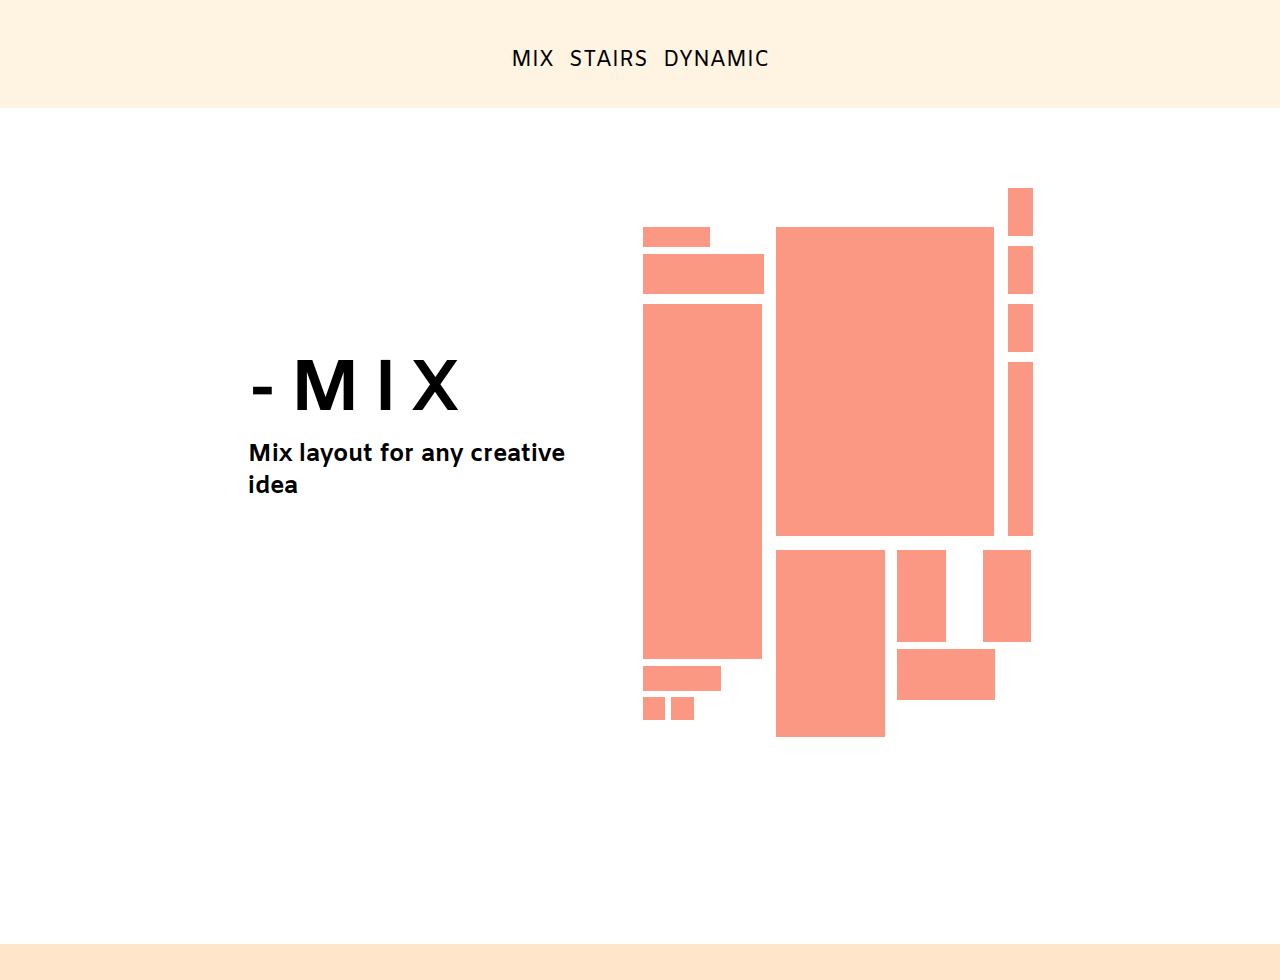
==== index.html @ d4f801b9 "v1.0" ====
<!DOCTYPE html>
<html lang="en">

<head>
    <meta charset="UTF-8">
    <meta http-equiv="X-UA-Compatible" content="IE=edge">
    <meta name="viewport" content="width=device-width, initial-scale=1.0">
    <link rel="stylesheet" href="css/style.css">

    <!--font-->
    <link rel="preconnect" href="https://fonts.googleapis.com">
    <link rel="preconnect" href="https://fonts.gstatic.com" crossorigin>
    <link href="https://fonts.googleapis.com/css2?family=Amiko:wght@400;600;700&display=swap" rel="stylesheet">

    <title>Ex 3</title>
</head>

<body>
    <header>
        <nav>
            <section>
                <section><span class="ball"></span></section>
                <a href="index.html">MIX</a>
            </section>
            <section>
                <section><span class="ball"></span></section>
                <a href="layout2.html">STAIRS</a>
            </section>
            <section>
                <section><span class="ball"></span></section>
                <a href="layout3.html">DYNAMIC</a>
            </section>
        </nav>
    </header>

    <main>
        <section> <!-- wrapper -->
            <section> <!-- main-info -->
                <section></section> <!-- spacer-1 -->
                <section> <!-- mix wrapper -->
                    <a href="index.html">-MIX</a>
                    <section>Mix layout for any creative idea</section>
                </section>
                <section></section> <!-- spacer-2 -->
            </section>
            <article> <!-- main-content -->
                <!-- r=rectangle, c=container, col=column -->
                <section> <!-- col1 -->
                    <div></div> <!-- col1-r1 -->
                    <div></div> <!-- col1-r2 -->
                    <div></div> <!-- col1-r3 -->
                    <section> <!-- col1-c4 -->
                        <div></div> <!-- col1-c4-r1 -->
                        <section> <!-- col1-c4-c2 -->
                            <div></div> <!-- col1-c4-c2-r1 -->
                            <div></div> <!-- col1-c4-c2-r2 -->
                        </section>
                    </section>
                </section>
                <article> <!-- col2 -->
                    <section> <!-- col2-c1 -->
                        <div></div> <!-- col2-c1-r1 -->
                        <section> <!-- col2-c1-c2 -->
                            <div></div> <!-- col2-c1-c2-r1 -->
                            <div></div> <!-- col2-c1-c2-r2 -->
                            <div></div> <!-- col2-c1-c2-r3 -->
                            <div></div> <!-- col2-c1-c2-r4 -->
                        </section>
                    </section>
                    <article> <!-- col2-c2 -->
                        <div></div> <!-- col2-c2-r1 -->
                        <section> <!-- col2-c2-c2 -->
                            <section> <!-- col2-c2-c2-c1 -->
                                <div></div> <!-- col2-c2-c2-c1-r1 -->
                                <div></div> <!-- col2-c2-c2-c1-r2 -->
                            </section>
                            <div></div> <!-- col2-c2-r2 -->
                        </section>
                    </article>
                </article>
            </article>
        </section>
    </main>

    <footer>

    </footer>
</body>

</html>
---- css/style.css ----
:root {
    font-size: 16px;
}

* {
    margin: 0;
    padding: 0;
    font-family: 'Amiko', sans-serif;
}

section, aside, main, article, footer, header, nav {
    display: block;
}

a {
    text-decoration: none;
    color: #000;
}

.fixed {
    position: fixed;
}

/* ---------------- */

/* MIX Page start */

header {
    width: 100vw;
    height: calc(123/1024*100vh);
    background-color: #FFF3E2;
    display: flex;
    align-items: center;
    justify-content: center;
}

nav {
    width: calc(291/1440*100vw);
    justify-content: space-between;
    display: flex;
}

nav section a {
    font-weight: 400;
    font-size: calc(24/1440*100vw);
}

nav section section {
    display: flex;
    justify-content: center;
}

/* .ball {
    opacity: 0;
    width: 1vw;
    height: 1vw;
    border-radius: 10rem;
    background-color: #E74646;
}

nav section:hover .ball{    
    opacity: 1;
} */

.ball {
    opacity: 0;
    width: 1vw;
    height: 1vw;
    border-radius: 10rem;
    background-color: #E74646;
}

nav section:hover .ball{    
    opacity: 1;
}

main {
    width: 100vw;
    height: calc(860/1024*100vh);
}

main > section:only-child {
    margin-top: calc(91/1024*100vh);
    margin-right: auto;
    margin-left: auto;
    display: flex;
    width: calc(881/1440*100vw);
    height: calc(624/1024*100vh);
}

main > section:only-child > section {
    width: calc(444/1440*100vw);
    height: calc(624/1024*100vh);
}

/* mix spacer-1 */
main > section:only-child > section > section:first-child {
    width: calc(374/1440*100vw);
    height: calc(176/1024*100vh);
}

main > section:only-child > section > section:nth-child(2) {
    width: calc(374/1440*100vw);
    height: calc(125/1024*100vh);
}

/* a */
main > section:only-child > section > section:nth-child(2) a {
    font-weight: 700;
    font-size: 4.5rem;
    letter-spacing: 0.8rem;
    margin-left: 0;
    width: calc(274/1440*100vw);
    height: calc(97/1024*100vh);
}

/* second sentence */
main > section:only-child > section > section:nth-child(2) > section:last-child {
    font-weight: 700;
    font-size: 1.5rem;
}

/* mix spacer-2 */
main > section:only-child > section > section:nth-child(3) {
    width: calc(374/1440*100vw);
    height: calc(323/1024*100vh);
}

/* Rectangles */
div {
    background-color: #FA9884;
}

/* define rectangles and containers */

/* col2-c2-r2 - rectangle */
main > section:only-child > article > article > article > section > div {
    margin-top: calc(7/1024*100vh);
    width: calc(110/1440*100vw);
    height: calc(58/1024*100vh);
}

/* col2-c2-c2-c1-r2 - rectangle */
main > section:only-child > article > article > article > section > section > div:last-child {
    margin-left: calc(41/1440*100vw);
    width: calc(55/1440*100vw);
    height: calc(105/1024*100vh);
}

/* col2-c2-c2-c1-r1 -rectangle */
main > section:only-child > article > article > article > section > section > div:first-child{
    width: calc(55/1440*100vw);
    height: calc(105/1024*100vh);
}

/* col2-c2-c2-c1 - container */
main > section:only-child > article > article > article > section > section {
    display: flex;
    flex-direction: row;
    justify-content: space-between;
}

/* col2-c2-c2 - container */
main > section:only-child > article > article > article > section {
    margin-left: calc(14/1440*100vw);
    display: flex;
    flex-direction: column;
}

/* col2-c2-r1 - rectangle */
main > section:only-child > article > article > article > div {
    width: calc(123/1440*100vw);
    height: calc(212/1024*100vh);
}

/* col2-c2 - container */
main > section:only-child > article > article > article {
    display: flex;
    flex-direction: row;
    margin-top: calc(16/1024*100vh);
    width: calc(290/1440*100vw);
    height: calc(212/1024*100vh);
}

/* col2-c1-c2-r4 - rectangle */
main section:only-child > article > article > section > section > div:nth-child(4) {
    width: calc(28/1440*100vw);
    height: calc(198/1024*100vh);
}

/* col2-c1-c2-r3 - rectangle */
main > section:only-child > article > article > section > section > div:nth-child(3) {
    width: calc(28/1440*100vw);
    height: calc(55/1024*100vh);
}

/* col2-c1-c2-r2 - rectangle */
main > section:only-child > article > article > section > section > div:nth-child(2){
    width: calc(28/1440*100vw);
    height: calc(55/1024*100vh);
}

/* col2-c1-c2-r1 - rectangle */
main > section:only-child > article > article > section > section > div:first-child {
    width: calc(28/1440*100vw);
    height: calc(55/1024*100vh);
}

/* col2-c1-c2 - container */
main > section:only-child > article > article > section > section {
    display: flex;
    flex-direction: column;
    justify-content: space-between;
    width: calc(28/1440*100vw);
    height: calc(396/1024*100vh);
}

/* col2-c1-r1 - rectangle */
main > section:only-child > article > article > section > div {
    margin-top: calc(44/1024*100vh);
    width: calc(246/1440*100vw);
    height: calc(352/1024*100vh);
}

/* col2-c1 - container */
main > section:only-child > article > article > section {
    display: flex;
    flex-direction: row;
    justify-content: space-between;
    width: calc(290/1440*100vw);
    height: calc(396/1024*100vh);
}

/* col2 - container */
main > section:only-child > article > article {
    display: flex;
    flex-direction: column;
    width: calc(288/1440*100vw);
    height: calc(624/1024*100vh);
}

/* col1-c4-c2-r2 - rectangle */
main > section:only-child > article > section > section > section > div:last-child {
    margin-top: calc(7/1024*100vh);
    margin-left: calc(7/1024*100vh);
    width: calc(25/1440*100vw);
    height: calc(26/1024*100vh);
}

/* col1-c4-c2-r1 - rectangle */
main > section:only-child > article > section > section > section > div:first-child {
    margin-top: calc(7/1024*100vh);
    width: calc(25/1440*100vw);
    height: calc(26/1024*100vh);
}

/* col1-c4-c2 - container */
main > section:only-child > article > section > section > section {
    display: flex;
    flex-direction: row;
}

/* col1-c4-r1 - rectangle */
main > section:only-child > article > section > section > div:first-child {
    width: calc(88/1440*100vw);
    height: calc(28/1024*100vh);
}

/* col1-c4 - container */
main > section:only-child > article > section > section {
    display: flex;
    flex-direction: column;
    margin-top: calc(8/1024*100vh);
    width: calc(134/1440*100vw);
    height: calc(88/1024*100vh);
}

/* col1-r3 - rectangle */
main > section:only-child > article > section > div:nth-child(3) {
    margin-top: calc(11/1024*100vh);
    width: calc(134/1440*100vw);
    height: calc(404/1024*100vh);
}

/* col1-r2 - rectangle */
main > section:only-child > article > section > div:nth-child(2) {
    margin-top: calc(8/1024*100vh);
    width: calc(136/1440*100vw);
    height: calc(46/1024*100vh);
}

/* col1-r1 - rectangle */
main > section:only-child > article > section > div:first-child {
    margin-top: calc(44/1024*100vh);
    width: calc(75/1440*100vw);
    height: calc(23/1024*100vh);
}

/* col1 - container */
main > section:only-child > article > section {
    width: calc(136/1440*100vw);
    height: calc(624/1024*100vh);
}

/* container */
main > section:only-child > article {
    display: flex;
    justify-content: space-between;
    width: calc(437/1440*100vw);
    height: calc(624/1024*100vh);
}

/* ---------------------- */

footer {
    width: 100vw;
    height: calc(41/1024*100vh);
    background-color: #FFE5CA;
}

/* MIX Page end */

/* Layout 2 page start */

/* wrapper */

main > article {
    display: flex;
    width: 100vw;
}

main > article > section {
    width: calc(1271/1440*100vw);
}

main > article > section > section {
    width: calc(969/1440*100vw);
    margin: calc(119/2024*100vh) auto 0 auto;
    display: flex;
    justify-content: space-between;
}

main > article > section > section > section:first-child {
    width: calc(457/1440*100vw);
}

main > article > section > section > section:last-child {
    margin-top: calc(168/2024*100vh);
    width: calc(457/1440*100vw);
}

main > article > section > section > section:first-child section {
    width: calc(457/1440*100vw);
    height: calc(299/2024*100vh);
    margin-top: calc(70/2024*100vh);
    background-color: #FA9884;
}

main > article > section > section > section:last-child section {
    width: calc(457/1440*100vw);
    height: calc(299/2024*100vh);
    margin-top: calc(70/2024*100vh);
    background-color: #FA9884;
}

aside {
    width: calc(169/1440*100vw);
    height: calc(1925/2024*100vh);
    background-color: #FFE5CA;
    color: #FA9884;
    display: flex;
    flex-direction: column;
    margin-right: 0px;
}

aside > section {
    width: 100%;
}

aside > section > section:first-child {
    width: calc(80/1440*100vw);
    height: calc(80/2024*100vh);
    margin-top: calc(119/2024*100vh);
    background-color: #000;
}

aside > section > section:nth-child(2) {
    width: calc(80/1440*100vw);
    height: calc(80/2024*100vh);
    margin-top: calc(48/2024*100vh);
    margin-left: calc(89/1440*100vw);
    background-color: #fff;
}

aside > section > section:last-child {
    width: calc(80/1440*100vw);
    height: calc(80/2024*100vh);
    margin-top: calc(289/2024*100vh);
    background-color: #000;
}

aside > article {
    width: calc(81/1440*100vw);
    height: calc(641/2024*100vh);
    margin-top: calc(544/2024*100vh);
    font-weight: 400;
    font-size: 6rem;
    display: flex;
    flex-direction: column;
    display: flex;
    align-self: center;
    text-align: center;
}

aside > article > a:hover {
    color: #FA9884;
}

/* Layout 2 page end */

/* Layout 3 page start */

/* mobile */
@media only screen and (max-width: 767px) {
    .layout3 {
        width: 100vw;
        height: 100vh;
        background-color: lightblue;
    }
}

/* > mobile */

@media only screen and (min-width: 768px) {
    .layout3  {
        width: 100vw;
        height: 100vh;
        background-color: lightblue;
    }
}

/* Layout 3 page end */
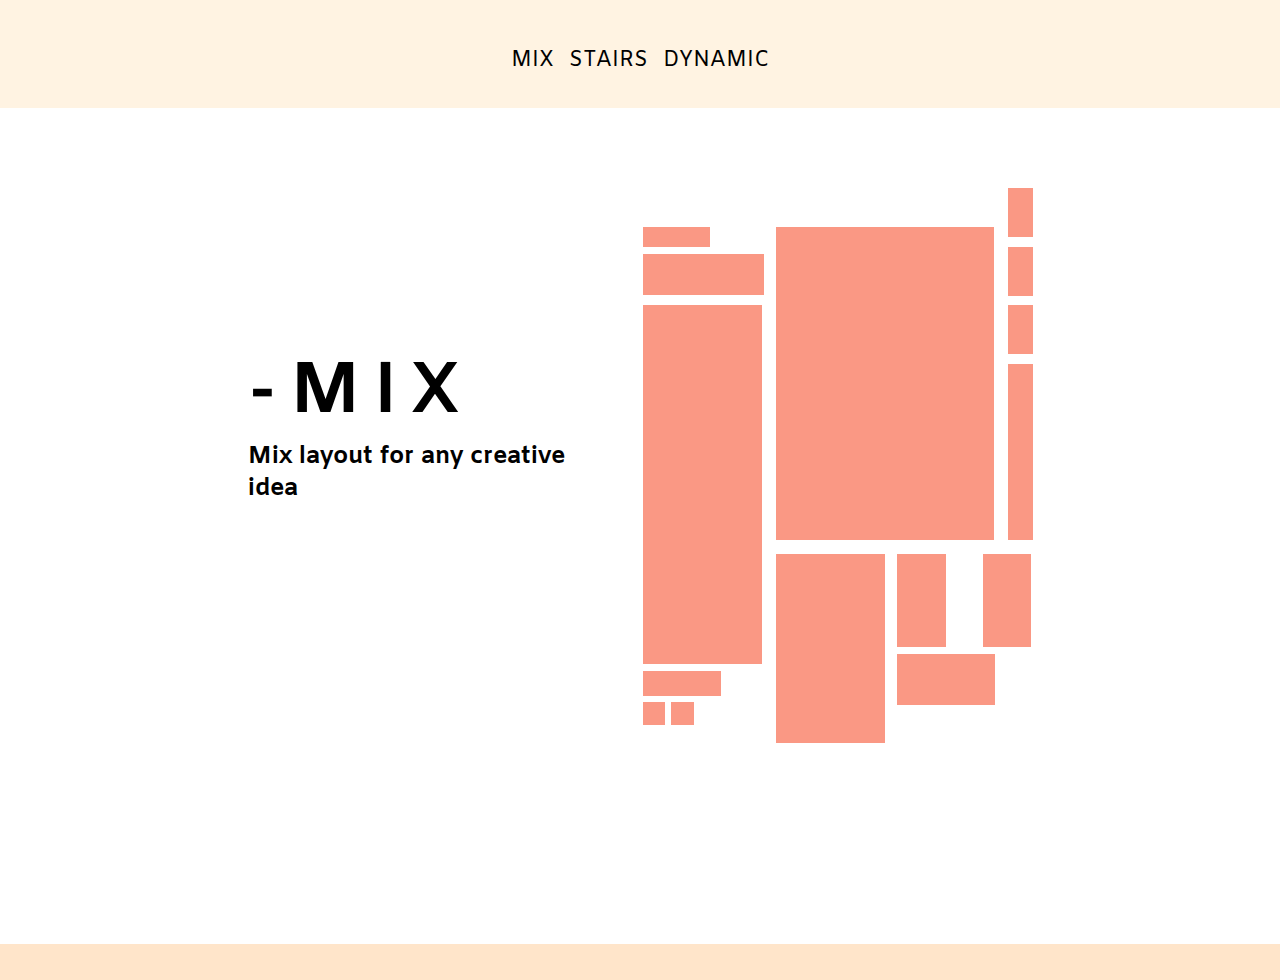
==== commit ba87b7fe: "v1.1" ====
--- a/index.html
+++ b/index.html
@@ -1,20 +1,16 @@
 <!DOCTYPE html>
 <html lang="en">
-
 <head>
     <meta charset="UTF-8">
     <meta http-equiv="X-UA-Compatible" content="IE=edge">
     <meta name="viewport" content="width=device-width, initial-scale=1.0">
     <link rel="stylesheet" href="css/style.css">
-
     <!--font-->
     <link rel="preconnect" href="https://fonts.googleapis.com">
     <link rel="preconnect" href="https://fonts.gstatic.com" crossorigin>
     <link href="https://fonts.googleapis.com/css2?family=Amiko:wght@400;600;700&display=swap" rel="stylesheet">
-
     <title>Ex 3</title>
 </head>
-
 <body>
     <header>
         <nav>
@@ -32,7 +28,6 @@
             </section>
         </nav>
     </header>
-
     <main>
         <section> <!-- wrapper -->
             <section> <!-- main-info -->
@@ -41,50 +36,45 @@
                     <a href="index.html">-MIX</a>
                     <section>Mix layout for any creative idea</section>
                 </section>
-                <section></section> <!-- spacer-2 -->
+                <section></section>
             </section>
-            <article> <!-- main-content -->
-                <!-- r=rectangle, c=container, col=column -->
-                <section> <!-- col1 -->
-                    <div></div> <!-- col1-r1 -->
-                    <div></div> <!-- col1-r2 -->
-                    <div></div> <!-- col1-r3 -->
-                    <section> <!-- col1-c4 -->
-                        <div></div> <!-- col1-c4-r1 -->
-                        <section> <!-- col1-c4-c2 -->
-                            <div></div> <!-- col1-c4-c2-r1 -->
-                            <div></div> <!-- col1-c4-c2-r2 -->
+            <article>
+                <section>
+                    <div></div>
+                    <div></div>
+                    <div></div>
+                    <section>
+                        <div></div>
+                        <section>
+                            <div></div>
+                            <div></div>
                         </section>
                     </section>
                 </section>
-                <article> <!-- col2 -->
-                    <section> <!-- col2-c1 -->
-                        <div></div> <!-- col2-c1-r1 -->
-                        <section> <!-- col2-c1-c2 -->
-                            <div></div> <!-- col2-c1-c2-r1 -->
-                            <div></div> <!-- col2-c1-c2-r2 -->
-                            <div></div> <!-- col2-c1-c2-r3 -->
-                            <div></div> <!-- col2-c1-c2-r4 -->
+                <article>
+                    <section>
+                        <div></div>
+                        <section>
+                            <div></div>
+                            <div></div>
+                            <div></div>
+                            <div></div>
                         </section>
                     </section>
-                    <article> <!-- col2-c2 -->
-                        <div></div> <!-- col2-c2-r1 -->
-                        <section> <!-- col2-c2-c2 -->
-                            <section> <!-- col2-c2-c2-c1 -->
-                                <div></div> <!-- col2-c2-c2-c1-r1 -->
-                                <div></div> <!-- col2-c2-c2-c1-r2 -->
+                    <article>
+                        <div></div>
+                        <section>
+                            <section>
+                                <div></div>
+                                <div></div>
                             </section>
-                            <div></div> <!-- col2-c2-r2 -->
+                            <div></div>
                         </section>
                     </article>
                 </article>
             </article>
         </section>
     </main>
-
-    <footer>
-
-    </footer>
+    <footer></footer>
 </body>
-
 </html>--- a/css/style.css
+++ b/css/style.css
@@ -34,18 +34,18 @@
     justify-content: center;
 }
 
-nav {
+body > header:first-child > nav {
     width: calc(291/1440*100vw);
     justify-content: space-between;
     display: flex;
 }
 
-nav section a {
+body > header:first-child > nav > section > a {
     font-weight: 400;
     font-size: calc(24/1440*100vw);
 }
 
-nav section section {
+body > header:first-child > nav > section > section {
     display: flex;
     justify-content: center;
 }
@@ -85,23 +85,27 @@
     margin-left: auto;
     display: flex;
     width: calc(881/1440*100vw);
-    height: calc(624/1024*100vh);
+    /* height: calc(624/1024*100vh); */
+    aspect-ratio: calc(881/624);
 }
 
 main > section:only-child > section {
     width: calc(444/1440*100vw);
-    height: calc(624/1024*100vh);
+    /* height: calc(624/1024*100vh); */
+    aspect-ratio: calc(444/624);
 }
 
 /* mix spacer-1 */
 main > section:only-child > section > section:first-child {
     width: calc(374/1440*100vw);
-    height: calc(176/1024*100vh);
+    /* height: calc(176/1024*100vh); */
+    aspect-ratio: calc(374/176);
 }
 
 main > section:only-child > section > section:nth-child(2) {
     width: calc(374/1440*100vw);
-    height: calc(125/1024*100vh);
+    /* height: calc(125/1024*100vh); */
+    aspect-ratio: calc(374/125);
 }
 
 /* a */
@@ -111,7 +115,8 @@
     letter-spacing: 0.8rem;
     margin-left: 0;
     width: calc(274/1440*100vw);
-    height: calc(97/1024*100vh);
+    /* height: calc(97/1024*100vh); */
+    aspect-ratio: calc(274/97);
 }
 
 /* second sentence */
@@ -123,7 +128,8 @@
 /* mix spacer-2 */
 main > section:only-child > section > section:nth-child(3) {
     width: calc(374/1440*100vw);
-    height: calc(323/1024*100vh);
+    /* height: calc(323/1024*100vh); */
+    aspect-ratio: calc(374/323);
 }
 
 /* Rectangles */
@@ -137,20 +143,23 @@
 main > section:only-child > article > article > article > section > div {
     margin-top: calc(7/1024*100vh);
     width: calc(110/1440*100vw);
-    height: calc(58/1024*100vh);
+    /* height: calc(58/1024*100vh); */
+    aspect-ratio: calc(110/58);
 }
 
 /* col2-c2-c2-c1-r2 - rectangle */
 main > section:only-child > article > article > article > section > section > div:last-child {
     margin-left: calc(41/1440*100vw);
     width: calc(55/1440*100vw);
-    height: calc(105/1024*100vh);
+    /* height: calc(105/1024*100vh); */
+    aspect-ratio: calc(55/105);
 }
 
 /* col2-c2-c2-c1-r1 -rectangle */
 main > section:only-child > article > article > article > section > section > div:first-child{
     width: calc(55/1440*100vw);
-    height: calc(105/1024*100vh);
+    /* height: calc(105/1024*100vh); */
+    aspect-ratio: calc(55/105);
 }
 
 /* col2-c2-c2-c1 - container */
@@ -170,7 +179,8 @@
 /* col2-c2-r1 - rectangle */
 main > section:only-child > article > article > article > div {
     width: calc(123/1440*100vw);
-    height: calc(212/1024*100vh);
+    /* height: calc(212/1024*100vh); */
+    aspect-ratio: calc(123/212);
 }
 
 /* col2-c2 - container */
@@ -179,31 +189,36 @@
     flex-direction: row;
     margin-top: calc(16/1024*100vh);
     width: calc(290/1440*100vw);
-    height: calc(212/1024*100vh);
+    /* height: calc(212/1024*100vh); */
+    aspect-ratio: calc(290/212);
 }
 
 /* col2-c1-c2-r4 - rectangle */
 main section:only-child > article > article > section > section > div:nth-child(4) {
     width: calc(28/1440*100vw);
-    height: calc(198/1024*100vh);
+    /* height: calc(198/1024*100vh); */
+    aspect-ratio: calc(28/198);
 }
 
 /* col2-c1-c2-r3 - rectangle */
 main > section:only-child > article > article > section > section > div:nth-child(3) {
     width: calc(28/1440*100vw);
-    height: calc(55/1024*100vh);
+    /* height: calc(55/1024*100vh); */
+    aspect-ratio: calc(28/55);
 }
 
 /* col2-c1-c2-r2 - rectangle */
 main > section:only-child > article > article > section > section > div:nth-child(2){
     width: calc(28/1440*100vw);
-    height: calc(55/1024*100vh);
+    /* height: calc(55/1024*100vh); */
+    aspect-ratio: calc(28/55);
 }
 
 /* col2-c1-c2-r1 - rectangle */
 main > section:only-child > article > article > section > section > div:first-child {
     width: calc(28/1440*100vw);
-    height: calc(55/1024*100vh);
+    /* height: calc(55/1024*100vh); */
+    aspect-ratio: calc(28/55);
 }
 
 /* col2-c1-c2 - container */
@@ -212,14 +227,16 @@
     flex-direction: column;
     justify-content: space-between;
     width: calc(28/1440*100vw);
-    height: calc(396/1024*100vh);
+    /* height: calc(396/1024*100vh); */
+    aspect-ratio: calc(28/396);
 }
 
 /* col2-c1-r1 - rectangle */
 main > section:only-child > article > article > section > div {
     margin-top: calc(44/1024*100vh);
     width: calc(246/1440*100vw);
-    height: calc(352/1024*100vh);
+    /* height: calc(352/1024*100vh); */
+    aspect-ratio: calc(246/352);
 }
 
 /* col2-c1 - container */
@@ -228,7 +245,8 @@
     flex-direction: row;
     justify-content: space-between;
     width: calc(290/1440*100vw);
-    height: calc(396/1024*100vh);
+    /* height: calc(396/1024*100vh); */
+    aspect-ratio: calc(290/396);
 }
 
 /* col2 - container */
@@ -236,7 +254,8 @@
     display: flex;
     flex-direction: column;
     width: calc(288/1440*100vw);
-    height: calc(624/1024*100vh);
+    /* height: calc(624/1024*100vh); */
+    aspect-ratio: calc(288/624);
 }
 
 /* col1-c4-c2-r2 - rectangle */
@@ -244,14 +263,16 @@
     margin-top: calc(7/1024*100vh);
     margin-left: calc(7/1024*100vh);
     width: calc(25/1440*100vw);
-    height: calc(26/1024*100vh);
+    /* height: calc(26/1024*100vh); */
+    aspect-ratio: calc(25/26);
 }
 
 /* col1-c4-c2-r1 - rectangle */
 main > section:only-child > article > section > section > section > div:first-child {
     margin-top: calc(7/1024*100vh);
     width: calc(25/1440*100vw);
-    height: calc(26/1024*100vh);
+    /* height: calc(26/1024*100vh); */
+    aspect-ratio: calc(25/26);
 }
 
 /* col1-c4-c2 - container */
@@ -263,7 +284,8 @@
 /* col1-c4-r1 - rectangle */
 main > section:only-child > article > section > section > div:first-child {
     width: calc(88/1440*100vw);
-    height: calc(28/1024*100vh);
+    /* height: calc(28/1024*100vh); */
+    aspect-ratio: calc(88/28);
 }
 
 /* col1-c4 - container */
@@ -272,34 +294,39 @@
     flex-direction: column;
     margin-top: calc(8/1024*100vh);
     width: calc(134/1440*100vw);
-    height: calc(88/1024*100vh);
+    /* height: calc(88/1024*100vh); */
+    aspect-ratio: calc(134/88);
 }
 
 /* col1-r3 - rectangle */
 main > section:only-child > article > section > div:nth-child(3) {
     margin-top: calc(11/1024*100vh);
     width: calc(134/1440*100vw);
-    height: calc(404/1024*100vh);
+    /* height: calc(404/1024*100vh); */
+    aspect-ratio: calc(134/404);
 }
 
 /* col1-r2 - rectangle */
 main > section:only-child > article > section > div:nth-child(2) {
     margin-top: calc(8/1024*100vh);
     width: calc(136/1440*100vw);
-    height: calc(46/1024*100vh);
+    /* height: calc(46/1024*100vh); */
+    aspect-ratio: calc(136/46);
 }
 
 /* col1-r1 - rectangle */
 main > section:only-child > article > section > div:first-child {
     margin-top: calc(44/1024*100vh);
     width: calc(75/1440*100vw);
-    height: calc(23/1024*100vh);
+    /* height: calc(23/1024*100vh); */
+    aspect-ratio: calc(75/23);
 }
 
 /* col1 - container */
 main > section:only-child > article > section {
     width: calc(136/1440*100vw);
-    height: calc(624/1024*100vh);
+    /* height: calc(624/1024*100vh); */
+    aspect-ratio: calc(136/624);
 }
 
 /* container */
@@ -307,7 +334,8 @@
     display: flex;
     justify-content: space-between;
     width: calc(437/1440*100vw);
-    height: calc(624/1024*100vh);
+    /* height: calc(624/1024*100vh); */
+    aspect-ratio: calc(437/624);
 }
 
 /* ---------------------- */
@@ -351,21 +379,24 @@
 
 main > article > section > section > section:first-child section {
     width: calc(457/1440*100vw);
-    height: calc(299/2024*100vh);
+    /* height: calc(299/2024*100vh); */
     margin-top: calc(70/2024*100vh);
+    aspect-ratio: calc(457/299);
     background-color: #FA9884;
 }
 
 main > article > section > section > section:last-child section {
     width: calc(457/1440*100vw);
-    height: calc(299/2024*100vh);
+    /*height: calc(299/2024*100vh);*/
     margin-top: calc(70/2024*100vh);
+    aspect-ratio: calc(457/299);
     background-color: #FA9884;
 }
 
 aside {
     width: calc(169/1440*100vw);
-    height: calc(1925/2024*100vh);
+    /* height: calc(1925/2024*100vh); */
+    aspect-ratio: calc(169/1925);
     background-color: #FFE5CA;
     color: #FA9884;
     display: flex;
@@ -379,14 +410,16 @@
 
 aside > section > section:first-child {
     width: calc(80/1440*100vw);
-    height: calc(80/2024*100vh);
+    /* height: calc(80/2024*100vh); */
+    aspect-ratio: 1;
     margin-top: calc(119/2024*100vh);
     background-color: #000;
 }
 
 aside > section > section:nth-child(2) {
     width: calc(80/1440*100vw);
-    height: calc(80/2024*100vh);
+    /* height: calc(80/2024*100vh); */
+    aspect-ratio: 1;
     margin-top: calc(48/2024*100vh);
     margin-left: calc(89/1440*100vw);
     background-color: #fff;
@@ -394,7 +427,8 @@
 
 aside > section > section:last-child {
     width: calc(80/1440*100vw);
-    height: calc(80/2024*100vh);
+    /* height: calc(80/2024*100vh); */
+    aspect-ratio: 1;
     margin-top: calc(289/2024*100vh);
     background-color: #000;
 }
@@ -402,6 +436,7 @@
 aside > article {
     width: calc(81/1440*100vw);
     height: calc(641/2024*100vh);
+    aspect-ratio: calc(81/641);
     margin-top: calc(544/2024*100vh);
     font-weight: 400;
     font-size: 6rem;
@@ -420,23 +455,197 @@
 
 /* Layout 3 page start */
 
+.rectangle {
+    width: 20px;
+    height: 20px;
+    background-color: #000;
+}
+
 /* mobile */
-@media only screen and (max-width: 767px) {
+@media only screen and (max-width: 850px) {
     .layout3 {
         width: 100vw;
         height: 100vh;
-        background-color: lightblue;
-    }
+        margin: 0 auto;
+    }
+
+    .layout3 > section:only-child {
+        width: 100vw;
+        height: 100vh;
+    }
+
+    .layout3 > section:only-child > header {
+        width: 100vw;
+        height: calc(123/2024*100vh);
+        background-color: #FFF3E2;
+    }
+
+    .layout3 > section:only-child > header > section {
+        width: calc(80/850*100vw);
+        /* height: calc(80/850*100vw); */
+        aspect-ratio: 1;
+        background-color: #000;
+        margin-left: calc(744/850*100vw);
+        margin-top: calc(21/2024*100vh);
+    }
+
+    .layout3 > section:only-child > main {
+        display: flex;
+        flex-direction: column;
+    }
+
+    .layout3 > section:only-child > main > aside > nav {
+        width: 100vw;
+        height: calc(105/2024*100vh);
+        background-color: #FFE5CA;
+        position: relative;
+        justify-content:center;
+    }
+
+    .layout3 > section:only-child > main > aside > nav > section:nth-child(2) {
+        margin-left: calc(18/850*100vw);
+        margin-right: calc(17/850*100vw);
+    }
+
+    .layout3 > section:only-child > section:only-child > main > aside {
+        display: contents;
+    }
+
+    .layout3 > section:only-child > section:only-child > main > section {
+        width: 100vw;
+        height: calc(1346/2024*100vh);
+    }
+
+    .layout3 > section:only-child > section {
+        width: 100vw;
+        height: calc(409/2024*100vh);
+        background-color: #E74646;
+    }
+
+    .layout3 > section:only-child > footer {
+        width: 100vw;
+        height: calc(41/2024*100vh);
+        background-color: #FA9884;
+    }
+
 }
 
 /* > mobile */
 
-@media only screen and (min-width: 768px) {
-    .layout3  {
+@media only screen and (min-width: 851px) {
+    .layout3 {
         width: 100vw;
         height: 100vh;
-        background-color: lightblue;
-    }
+        margin: 0 auto;
+        overflow: hidden;
+    }
+
+    .layout3 > header > section {
+        width: 80px;
+        height: 80px;
+        background-color: #000;
+        position: absolute;
+        right: 21px;
+        top: 21px;
+    }
+
+    .layout3 > main {
+        display: flex;
+        width: 100vw;
+        height: 995px;
+    }
+
+    .layout3 > main > section {
+        width: calc(964/1440*100vw);
+        aspect-ratio: calc(964/995);
+    }
+
+    .layout3 > section:only-child {
+        width: 100vw;
+        height: 100vh;
+    }
+
+    .layout3 > header {
+        width: 100vw;
+        background-color: #FFE5CA;
+        height: calc(123/1624*100vh);
+    }
+
+    .layout3 > section:only-child > header > section {
+        width: calc(80/1440*100vw);
+        /* height: calc(80/1440*100vw); */
+        aspect-ratio: 1;
+        background-color: #000;
+        margin-left: calc(1336/1440*100vw);
+        margin-top: calc(21/1624*100vh);
+    }
+
+    .layout3 > section:only-child > main {
+        display: flex;
+        width: 100vw;
+        height: calc(995/1624*100vh);
+    }
+
+    .layout3 > main > aside:first-child {
+        
+        width: calc(372/1440*100vw);
+        /* height: calc(995/1624*100vh); */
+        aspect-ratio: calc(372/995);
+        background-color: #FFE5CA;
+    }
+
+    .layout3 > main > aside:first-child > nav {
+        margin-top: calc(123/1624*100vh);
+        margin-left: calc(38/1440*100vw);
+    }
+
+    .layout3 > main > section {
+        width: calc(964/1440*100vw);
+        height: calc(995/1624*100vh);
+        aspect-ratio: calc(964/995);
+    }
+
+    .layout3 > main > aside:last-child {
+        width: calc(104/1440*100vw);
+        /* height: calc(995/1624*100vh); */
+        aspect-ratio: calc(104/995);
+        background-color: #FFE5CA;
+    }
+
+    .layout3 > main > aside:first-child > nav {
+        display: flex;
+    }
+
+    .layout3 > main > aside:first-child > nav > :nth-child(2) {
+        margin-left: calc(18/1440*100vw);
+        margin-right: calc(18/1440*100vw);
+    }
+
+    .layout3 > section:only-child > section {
+        width: 100vw;
+        height: calc(463/1624*100vh);
+        background-color: #FA9884;
+    }
+
+    .layout3 > section:only-child > footer {
+        width: 100vw;
+        height: calc(41/1624*100vh);
+        margin-top: calc(1/1624*100vh);
+        background-color: #E74646;
+    }
+
+    .layout3 > section {
+        width: 100vw;
+        height: calc(463/1624*100vh);
+        background-color: #FA9884;
+    }
+
+    .layout3 > footer {
+        width: 100vw;
+        height: calc(41/1624*100vh);
+        background-color: #FFE5CA;
+    }
+
 }
 
 /* Layout 3 page end */